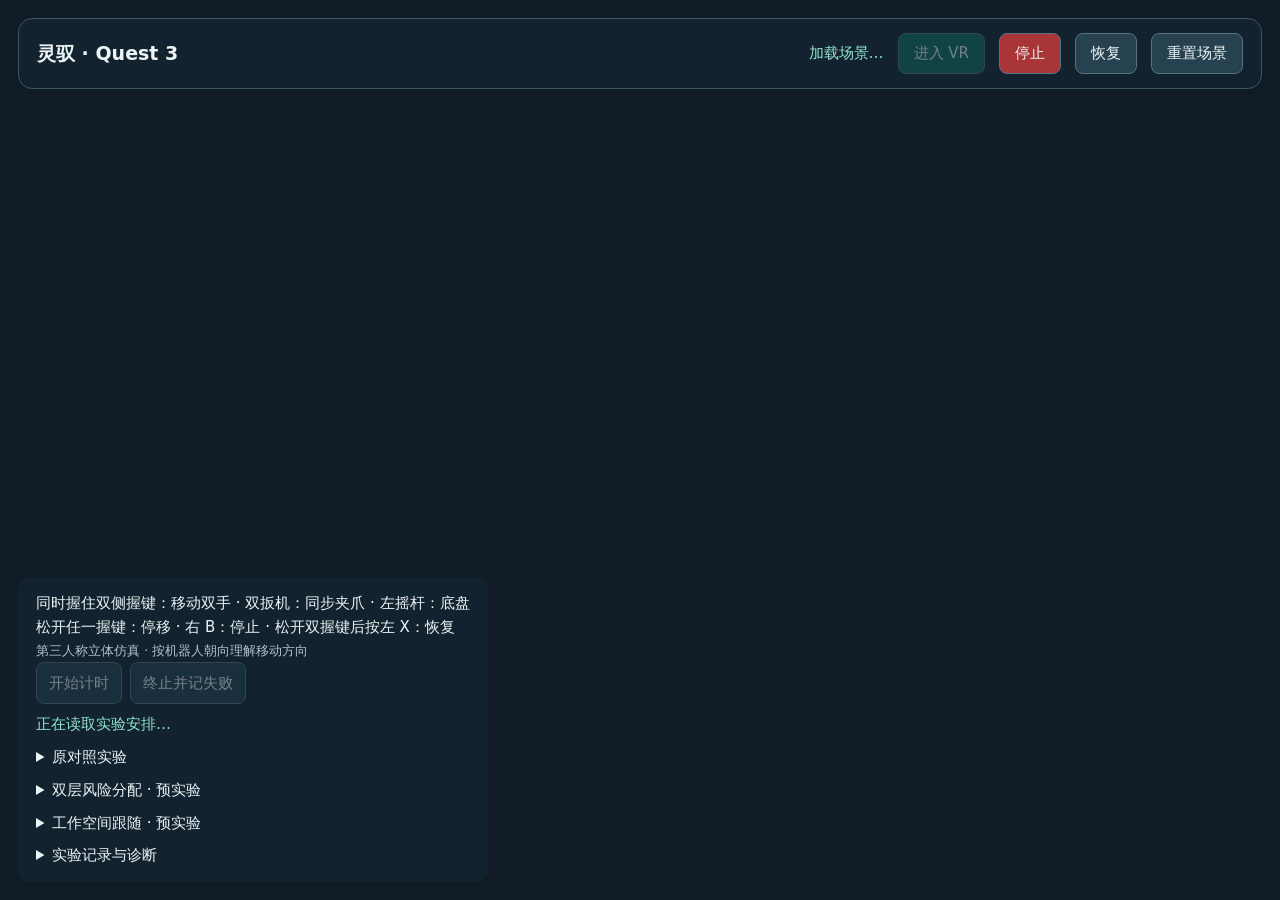
==== simulation/quest3/web/index.html @ c97fbb9a "备份存档：灵驭项目代码、文档、答辩材料与仿真成果（中期答辩前）" ====
<!doctype html>
<html lang="zh-CN">
<meta charset="utf-8"><meta name="viewport" content="width=device-width,initial-scale=1">
<title>灵驭 · Quest 3 实时仿真</title>
<style>
*{box-sizing:border-box}body{margin:0;background:#101b25;color:#edf4f6;font:15px system-ui,"Microsoft YaHei",sans-serif}canvas{display:block}#panel{position:fixed;inset:18px 18px auto;display:flex;align-items:center;gap:14px;flex-wrap:wrap;z-index:2;background:#132331ed;border:1px solid #3e5566;border-radius:14px;padding:14px 18px}h1{font-size:19px;margin:0;margin-right:auto}button,input{font:inherit;border:1px solid #587382;border-radius:8px;padding:10px 15px;background:#264250;color:inherit}button{cursor:pointer}button:disabled{opacity:.45;cursor:wait}#enter{background:#126e64}#stop{background:#a83636}#foot{position:fixed;left:18px;bottom:18px;max-width:min(680px,calc(100vw - 36px));background:#132331ed;border-radius:12px;padding:14px 18px;line-height:1.65}#status{color:#91e5cc}#error{color:#ffbb9b;white-space:pre-wrap}details{margin-top:8px}summary{cursor:pointer}input{width:130px;padding:6px}#trials{display:flex;gap:8px;flex-wrap:wrap;margin-top:10px}#trials button{padding:7px 10px}#notice{color:#b1c3cf;font-size:13px}a{color:#91e5cc}
</style>
<style>
.study-fields{display:flex;gap:12px;flex-wrap:wrap;margin:10px 0}.study-fields label{display:flex;flex-direction:column;gap:3px;font-size:13px;color:#b1c3cf}select{font:inherit;background:#264250;color:#edf4f6;border:1px solid #587382;padding:7px;border-radius:6px}.study-actions{display:flex;gap:8px;flex-wrap:wrap}.study-actions button{padding:8px 12px}#study-status{margin-top:8px;color:#91e5cc}
</style>
<div id="panel"><h1>灵驭 · Quest 3</h1><span id="status" role="status">加载场景…</span><button id="enter" disabled>进入 VR</button><button id="stop">停止</button><button id="resume">恢复</button><button id="reset">重置场景</button></div>
<div id="foot">
  <div>同时握住双侧握键：移动双手 · 双扳机：同步夹爪 · 左摇杆：底盘</div>
  <div>松开任一握键：停移 · 右 B：停止 · 松开双握键后按左 X：恢复</div>
  <div id="error" role="alert"></div>
  <div id="notice">第三人称立体仿真 · 按机器人朝向理解移动方向</div>
  <div class="study-actions"><button id="study-start" disabled>开始计时</button><button id="study-abort" disabled>终止并记失败</button></div>
  <div id="study-status" role="status">正在读取实验安排…</div>
  <details><summary>原对照实验</summary>
    <div class="study-fields">
      <label>阶段<select id="study-phase"><option value="pilot">试跑</option><option value="formal">正式采集</option></select></label>
      <label>操作者<select id="study-participant"><option>P00</option><option>P01</option><option>P02</option><option>P03</option><option>P04</option><option>P05</option></select></label>
      <label>试次<select id="study-index"></select></label>
    </div>
    <button id="study-prepare">准备场景</button>
  </details>
  <details id="risk-config"><summary>双层风险分配 · 预实验</summary>
    <div class="study-fields">
      <label>分配方法<select id="risk-policy"><option value="dual">双层联合</option><option value="fixed">固定分配</option><option value="grip_only">仅抓持风险</option><option value="payload_only">仅承载风险</option><option value="slow">统一降速</option></select></label>
      <label>接触条件<select id="risk-scenario"><option value="normal">正常</option><option value="grip">低夹持摩擦</option><option value="payload">低承载摩擦／偏心</option><option value="combined">两层同时受限</option></select></label>
      <button id="risk-prepare">准备风险试跑</button>
    </div>
    <div id="risk-state" role="status"></div>
  </details>
  <details id="follow-config"><summary>工作空间跟随 · 预实验</summary>
    <div class="study-fields">
      <label>底盘辅助<select id="follow-policy"><option value="gated">带确认的前后跟随</option><option value="off">关闭跟随（同手部映射）</option></select></label>
      <label>目标台<select id="follow-height"><option value="0.75">75 cm</option><option value="0.60">60 cm</option></select></label>
      <button id="follow-prepare">准备跟随试跑</button>
    </div>
    <div>搬起后先双手回中；前伸前进、回收后退，回中停止。左摇杆优先，松握键停止。</div>
  </details>
  <details><summary>实验记录与诊断</summary>
    <div id="diagnostics"></div>
    <div id="trials"><input id="participant" aria-label="匿名操作者编号" placeholder="操作者编号" maxlength="40"><button data-marker="start">开始试次</button><button data-marker="success">标注成功</button><button data-marker="failure">标注失败</button><button data-marker="cancel">取消试次</button></div>
    <div>结果标记由观察员填写，不能代替物理轨迹核验。记录在电脑的 quest3/sessions 中。</div>
  </details>
</div>
<script type="module" src="/app.js"></script>
</html>
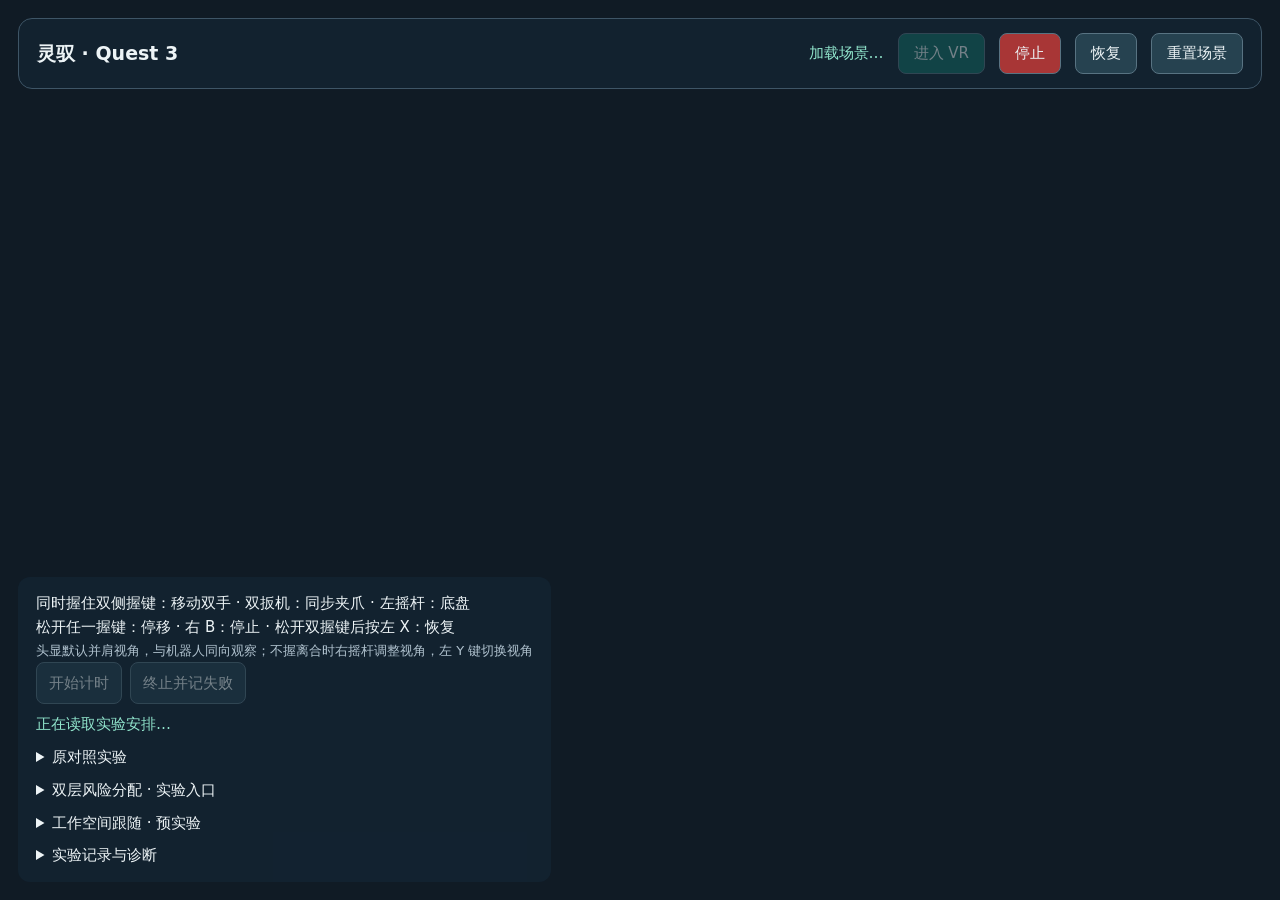
==== commit 9dda3b77: "更新双层风险实验、Quest3 交互与项目进展文档" ====
--- a/simulation/quest3/web/index.html
+++ b/simulation/quest3/web/index.html
@@ -13,10 +13,10 @@
   <div>同时握住双侧握键：移动双手 · 双扳机：同步夹爪 · 左摇杆：底盘</div>
   <div>松开任一握键：停移 · 右 B：停止 · 松开双握键后按左 X：恢复</div>
   <div id="error" role="alert"></div>
-  <div id="notice">第三人称立体仿真 · 按机器人朝向理解移动方向</div>
+  <div id="notice">头显默认并肩视角，与机器人同向观察；不握离合时右摇杆调整视角，左 Y 键切换视角</div>
   <div class="study-actions"><button id="study-start" disabled>开始计时</button><button id="study-abort" disabled>终止并记失败</button></div>
   <div id="study-status" role="status">正在读取实验安排…</div>
-  <details><summary>原对照实验</summary>
+  <details id="legacy-study-config"><summary>原对照实验</summary>
     <div class="study-fields">
       <label>阶段<select id="study-phase"><option value="pilot">试跑</option><option value="formal">正式采集</option></select></label>
       <label>操作者<select id="study-participant"><option>P00</option><option>P01</option><option>P02</option><option>P03</option><option>P04</option><option>P05</option></select></label>
@@ -24,13 +24,20 @@
     </div>
     <button id="study-prepare">准备场景</button>
   </details>
-  <details id="risk-config"><summary>双层风险分配 · 预实验</summary>
+  <details id="risk-config"><summary>双层风险分配 · 实验入口</summary>
     <div class="study-fields">
+      <label style="color:#91e5cc">试跑 · P00</label>
       <label>分配方法<select id="risk-policy"><option value="dual">双层联合</option><option value="fixed">固定分配</option><option value="grip_only">仅抓持风险</option><option value="payload_only">仅承载风险</option><option value="slow">统一降速</option></select></label>
       <label>接触条件<select id="risk-scenario"><option value="normal">正常</option><option value="grip">低夹持摩擦</option><option value="payload">低承载摩擦／偏心</option><option value="combined">两层同时受限</option></select></label>
       <button id="risk-prepare">准备风险试跑</button>
     </div>
     <div id="risk-state" role="status"></div>
+    <div class="study-fields" style="margin-top:12px">
+      <label>正式采集 · 操作者<select id="risk-participant"><option>P01</option><option>P02</option><option>P03</option><option>P04</option><option>P05</option></select></label>
+      <label>正式采集 · 试次<select id="risk-index"></select></label>
+      <button id="risk-study-prepare" disabled>准备正式试次</button>
+    </div>
+    <div id="risk-study-status" role="status">正在读取正式实验安排…</div>
   </details>
   <details id="follow-config"><summary>工作空间跟随 · 预实验</summary>
     <div class="study-fields">
